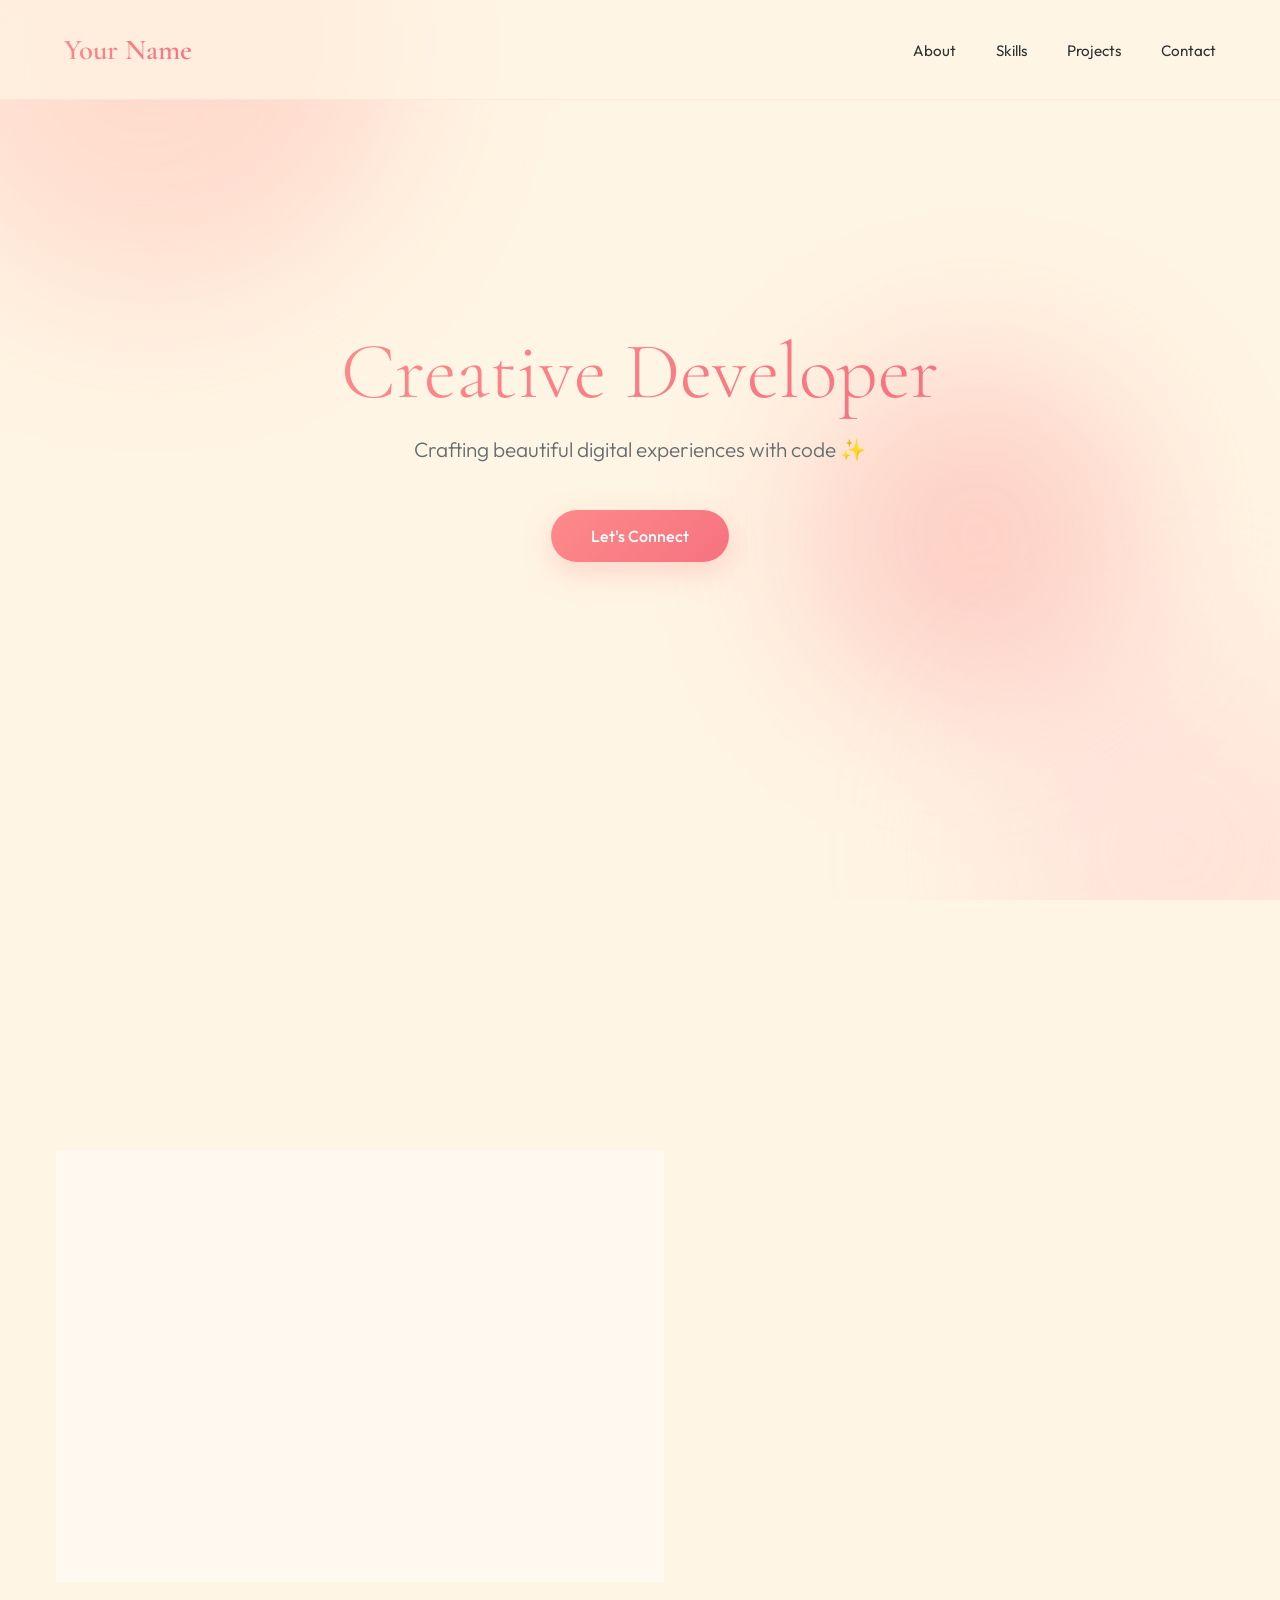
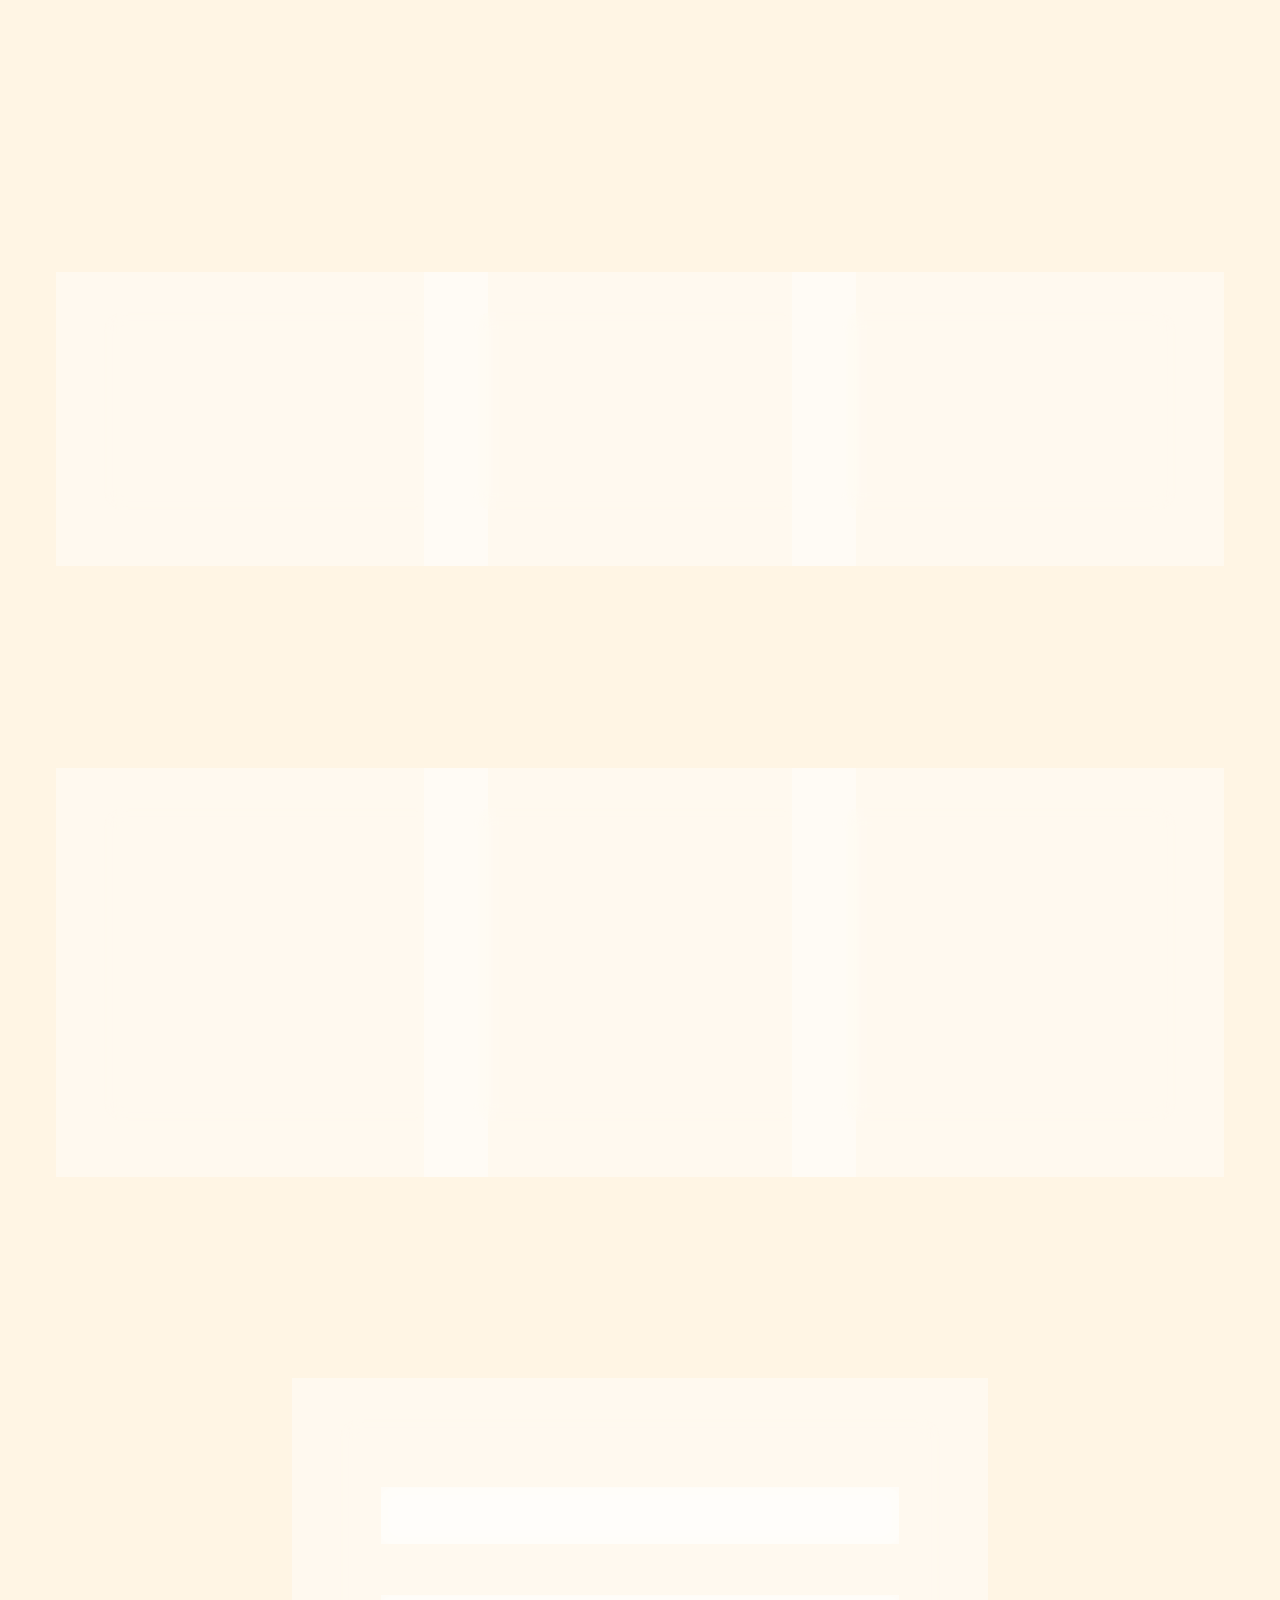
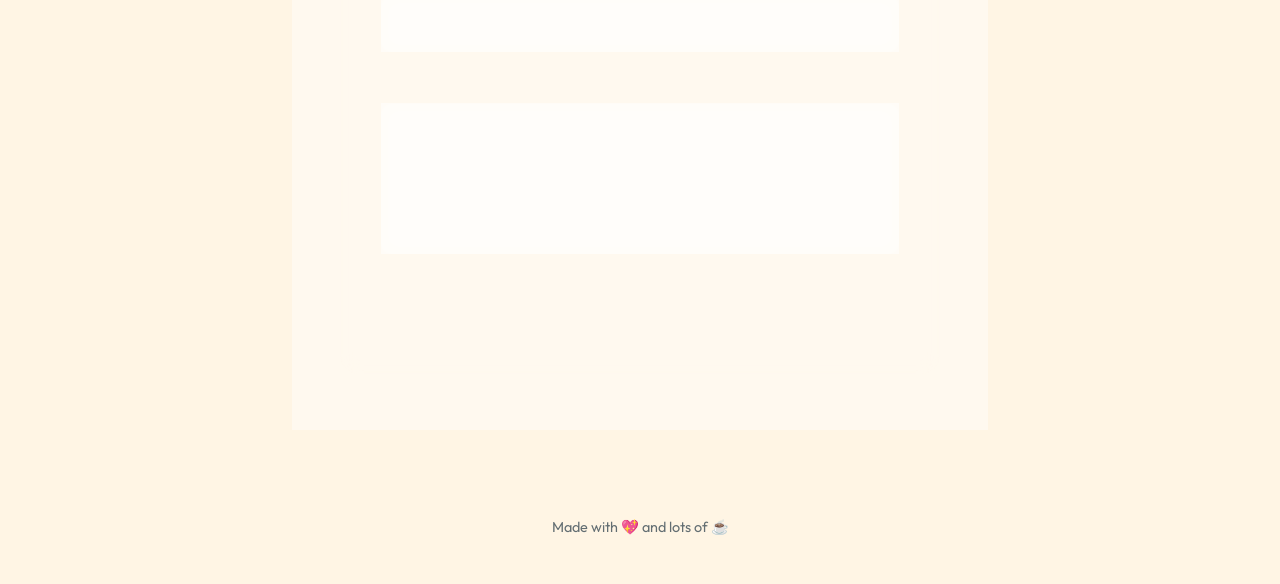
==== index.html @ 762ed894 "Initial commit: Add portfolio" ====
<!DOCTYPE html>
<html lang="en">
<head>
    <meta charset="UTF-8">
    <meta name="viewport" content="width=device-width, initial-scale=1.0">
    <title>Your Name - Portfolio</title>
    <link rel="preconnect" href="https://fonts.googleapis.com">
    <link rel="preconnect" href="https://fonts.gstatic.com" crossorigin>
    <link href="https://fonts.googleapis.com/css2?family=Cormorant+Garamond:wght@300;400;600&family=Outfit:wght@300;400;500&display=swap" rel="stylesheet">
    
    <style>
        :root {
            --peach: #FFB5A7;
            --coral: #FD8A8A;
            --soft-pink: #FFC9DE;
            --cream: #FFF5E4;
            --deep-coral: #F67280;
            --text-dark: #2D3436;
            --text-light: #636E72;
        }

        * {
            margin: 0;
            padding: 0;
            box-sizing: border-box;
        }

        body {
            font-family: 'Outfit', sans-serif;
            background: var(--cream);
            color: var(--text-dark);
            overflow-x: hidden;
            position: relative;
        }

        /* Animated gradient background blobs */
        .background-blobs {
            position: fixed;
            top: 0;
            left: 0;
            width: 100%;
            height: 100%;
            z-index: -1;
            overflow: hidden;
        }

        .blob {
            position: absolute;
            border-radius: 50%;
            filter: blur(80px);
            opacity: 0.3;
            animation: float 20s infinite ease-in-out;
        }

        .blob1 {
            width: 500px;
            height: 500px;
            background: linear-gradient(45deg, var(--peach), var(--coral));
            top: -200px;
            left: -100px;
            animation-delay: 0s;
        }

        .blob2 {
            width: 400px;
            height: 400px;
            background: linear-gradient(135deg, var(--soft-pink), var(--peach));
            bottom: -150px;
            right: -100px;
            animation-delay: 5s;
        }

        .blob3 {
            width: 350px;
            height: 350px;
            background: linear-gradient(225deg, var(--coral), var(--deep-coral));
            top: 40%;
            right: 10%;
            animation-delay: 10s;
        }

        @keyframes float {
            0%, 100% {
                transform: translate(0, 0) scale(1);
            }
            33% {
                transform: translate(30px, -50px) scale(1.1);
            }
            66% {
                transform: translate(-20px, 30px) scale(0.9);
            }
        }

        /* Sparkle cursor effect */
        .sparkle {
            position: fixed;
            pointer-events: none;
            width: 10px;
            height: 10px;
            background: radial-gradient(circle, var(--coral), transparent);
            border-radius: 50%;
            animation: sparkleAnim 1s ease-out forwards;
            z-index: 9999;
        }

        @keyframes sparkleAnim {
            0% {
                transform: scale(0) rotate(0deg);
                opacity: 1;
            }
            100% {
                transform: scale(2) rotate(180deg);
                opacity: 0;
            }
        }

        /* Navigation */
        nav {
            position: fixed;
            top: 0;
            left: 0;
            right: 0;
            padding: 2rem 5%;
            display: flex;
            justify-content: space-between;
            align-items: center;
            z-index: 1000;
            background: rgba(255, 245, 228, 0.7);
            backdrop-filter: blur(10px);
            border-bottom: 1px solid rgba(255, 181, 167, 0.2);
        }

        .logo {
            font-family: 'Cormorant Garamond', serif;
            font-size: 1.8rem;
            font-weight: 600;
            background: linear-gradient(135deg, var(--coral), var(--deep-coral));
            -webkit-background-clip: text;
            -webkit-text-fill-color: transparent;
            background-clip: text;
        }

        nav ul {
            display: flex;
            gap: 2.5rem;
            list-style: none;
        }

        nav a {
            color: var(--text-dark);
            text-decoration: none;
            font-weight: 400;
            font-size: 0.95rem;
            position: relative;
            transition: color 0.3s ease;
        }

        nav a::after {
            content: '';
            position: absolute;
            bottom: -5px;
            left: 0;
            width: 0;
            height: 2px;
            background: linear-gradient(90deg, var(--coral), var(--peach));
            transition: width 0.3s ease;
        }

        nav a:hover {
            color: var(--coral);
        }

        nav a:hover::after {
            width: 100%;
        }

        /* Container */
        .container {
            max-width: 1200px;
            margin: 0 auto;
            padding: 0 5%;
        }

        /* Hero Section */
        .hero {
            min-height: 100vh;
            display: flex;
            align-items: center;
            justify-content: center;
            text-align: center;
            padding-top: 80px;
        }

        .hero-content {
            opacity: 0;
            animation: fadeInUp 1s ease-out 0.3s forwards;
        }

        .hero h1 {
            font-family: 'Cormorant Garamond', serif;
            font-size: 5rem;
            font-weight: 300;
            margin-bottom: 1rem;
            background: linear-gradient(135deg, var(--coral), var(--deep-coral));
            -webkit-background-clip: text;
            -webkit-text-fill-color: transparent;
            background-clip: text;
        }

        .hero p {
            font-size: 1.3rem;
            color: var(--text-light);
            margin-bottom: 3rem;
            font-weight: 300;
        }

        .cta-button {
            display: inline-block;
            padding: 1rem 2.5rem;
            background: linear-gradient(135deg, var(--coral), var(--deep-coral));
            color: white;
            text-decoration: none;
            border-radius: 50px;
            font-weight: 500;
            transition: transform 0.3s ease, box-shadow 0.3s ease;
            box-shadow: 0 10px 30px rgba(253, 138, 138, 0.3);
        }

        .cta-button:hover {
            transform: translateY(-3px);
            box-shadow: 0 15px 40px rgba(253, 138, 138, 0.4);
        }

        @keyframes fadeInUp {
            from {
                opacity: 0;
                transform: translateY(30px);
            }
            to {
                opacity: 1;
                transform: translateY(0);
            }
        }

        /* Section styles */
        section {
            padding: 6rem 0;
            opacity: 0;
            transform: translateY(20px);
            transition: opacity 0.8s ease, transform 0.8s ease;
        }

        section.visible {
            opacity: 1;
            transform: translateY(0);
        }

        .section-title {
            font-family: 'Cormorant Garamond', serif;
            font-size: 3rem;
            text-align: center;
            margin-bottom: 3rem;
            background: linear-gradient(135deg, var(--coral), var(--deep-coral));
            -webkit-background-clip: text;
            -webkit-text-fill-color: transparent;
            background-clip: text;
        }

        /* Glass card effect */
        .glass-card {
            background: rgba(255, 255, 255, 0.4);
            backdrop-filter: blur(10px);
            border-radius: 20px;
            padding: 2.5rem;
            border: 1px solid rgba(255, 255, 255, 0.6);
            box-shadow: 0 8px 32px rgba(253, 138, 138, 0.15);
            transition: transform 0.3s ease, box-shadow 0.3s ease;
        }

        .glass-card:hover {
            transform: translateY(-5px);
            box-shadow: 0 12px 40px rgba(253, 138, 138, 0.25);
        }

        /* About Section */
        .about-content {
            display: grid;
            grid-template-columns: 1fr 1fr;
            gap: 3rem;
            align-items: center;
        }

        .about-text {
            font-size: 1.1rem;
            line-height: 1.8;
            color: var(--text-light);
        }

        .about-image {
            background: linear-gradient(135deg, var(--peach), var(--coral));
            border-radius: 20px;
            aspect-ratio: 1;
            display: flex;
            align-items: center;
            justify-content: center;
            font-size: 6rem;
            color: white;
            box-shadow: 0 15px 50px rgba(253, 138, 138, 0.3);
        }

        /* Skills Section */
        .skills-grid {
            display: grid;
            grid-template-columns: repeat(auto-fit, minmax(250px, 1fr));
            gap: 2rem;
        }

        .skill-card {
            text-align: center;
            padding: 2rem;
        }

        .skill-icon {
            font-size: 3rem;
            margin-bottom: 1rem;
        }

        .skill-card h3 {
            font-family: 'Cormorant Garamond', serif;
            font-size: 1.5rem;
            margin-bottom: 0.5rem;
            color: var(--coral);
        }

        .skill-card p {
            color: var(--text-light);
            font-size: 0.95rem;
        }

        /* Projects Section */
        .projects-grid {
            display: grid;
            grid-template-columns: repeat(auto-fit, minmax(300px, 1fr));
            gap: 2rem;
        }

        .project-card h3 {
            font-family: 'Cormorant Garamond', serif;
            font-size: 1.8rem;
            margin-bottom: 1rem;
            color: var(--coral);
        }

        .project-card p {
            color: var(--text-light);
            margin-bottom: 1.5rem;
            line-height: 1.6;
        }

        .project-tags {
            display: flex;
            gap: 0.5rem;
            flex-wrap: wrap;
        }

        .tag {
            padding: 0.3rem 1rem;
            background: linear-gradient(135deg, rgba(255, 181, 167, 0.3), rgba(253, 138, 138, 0.3));
            border-radius: 20px;
            font-size: 0.85rem;
            color: var(--deep-coral);
        }

        /* Contact Section */
        .contact-form {
            max-width: 600px;
            margin: 0 auto;
        }

        .form-group {
            margin-bottom: 1.5rem;
        }

        label {
            display: block;
            margin-bottom: 0.5rem;
            color: var(--text-dark);
            font-weight: 500;
        }

        input, textarea {
            width: 100%;
            padding: 1rem;
            border: 2px solid rgba(253, 138, 138, 0.2);
            border-radius: 10px;
            background: rgba(255, 255, 255, 0.5);
            backdrop-filter: blur(10px);
            font-family: 'Outfit', sans-serif;
            font-size: 1rem;
            color: var(--text-dark);
            transition: border-color 0.3s ease, transform 0.3s ease;
        }

        input:focus, textarea:focus {
            outline: none;
            border-color: var(--coral);
            transform: translateY(-2px);
        }

        textarea {
            resize: vertical;
            min-height: 150px;
        }

        button[type="submit"] {
            width: 100%;
            padding: 1rem;
            background: linear-gradient(135deg, var(--coral), var(--deep-coral));
            color: white;
            border: none;
            border-radius: 50px;
            font-size: 1rem;
            font-weight: 500;
            cursor: pointer;
            transition: transform 0.3s ease, box-shadow 0.3s ease;
            box-shadow: 0 10px 30px rgba(253, 138, 138, 0.3);
        }

        button[type="submit"]:hover {
            transform: translateY(-3px);
            box-shadow: 0 15px 40px rgba(253, 138, 138, 0.4);
        }

        /* Footer */
        footer {
            text-align: center;
            padding: 3rem 0;
            color: var(--text-light);
            font-size: 0.9rem;
        }

        /* Responsive */
        @media (max-width: 768px) {
            .hero h1 {
                font-size: 3rem;
            }

            .about-content {
                grid-template-columns: 1fr;
            }

            nav ul {
                gap: 1.5rem;
            }

            nav {
                padding: 1.5rem 5%;
            }
        }
    </style>
</head>
<body>
    <!-- Background blobs -->
    <div class="background-blobs">
        <div class="blob blob1"></div>
        <div class="blob blob2"></div>
        <div class="blob blob3"></div>
    </div>

    <!-- Navigation -->
    <nav>
        <div class="logo">Your Name</div>
        <ul>
            <li><a href="#about">About</a></li>
            <li><a href="#skills">Skills</a></li>
            <li><a href="#projects">Projects</a></li>
            <li><a href="#contact">Contact</a></li>
        </ul>
    </nav>

    <!-- Hero Section -->
    <section class="hero">
        <div class="hero-content">
            <h1>Creative Developer</h1>
            <p>Crafting beautiful digital experiences with code ✨</p>
            <a href="#contact" class="cta-button">Let's Connect</a>
        </div>
    </section>

    <!-- About Section -->
    <section id="about">
        <div class="container">
            <h2 class="section-title">About Me</h2>
            <div class="about-content">
                <div class="glass-card about-text">
                    <p>Hi! I'm a passionate developer who loves creating beautiful and functional web experiences. I believe that code is an art form, and every project is an opportunity to craft something unique and memorable.</p>
                    <br>
                    <p>When I'm not coding, you can find me exploring new design trends, sipping matcha lattes, and finding inspiration in the world around me.</p>
                </div>
                <div class="about-image">
                    ✨
                </div>
            </div>
        </div>
    </section>

    <!-- Skills Section -->
    <section id="skills">
        <div class="container">
            <h2 class="section-title">Skills</h2>
            <div class="skills-grid">
                <div class="glass-card skill-card">
                    <div class="skill-icon">💻</div>
                    <h3>Frontend Development</h3>
                    <p>HTML, CSS, JavaScript, React</p>
                </div>
                <div class="glass-card skill-card">
                    <div class="skill-icon">🎨</div>
                    <h3>UI/UX Design</h3>
                    <p>Figma, Adobe XD, Responsive Design</p>
                </div>
                <div class="glass-card skill-card">
                    <div class="skill-icon">⚡</div>
                    <h3>Backend & Tools</h3>
                    <p>Node.js, Git, REST APIs</p>
                </div>
            </div>
        </div>
    </section>

    <!-- Projects Section -->
    <section id="projects">
        <div class="container">
            <h2 class="section-title">Projects</h2>
            <div class="projects-grid">
                <div class="glass-card project-card">
                    <h3>Project One</h3>
                    <p>A beautiful web application that showcases modern design principles and clean code architecture. Built with passion and attention to detail.</p>
                    <div class="project-tags">
                        <span class="tag">React</span>
                        <span class="tag">CSS</span>
                        <span class="tag">API</span>
                    </div>
                </div>
                <div class="glass-card project-card">
                    <h3>Project Two</h3>
                    <p>An elegant solution to a complex problem, featuring smooth animations and intuitive user experience that delights users.</p>
                    <div class="project-tags">
                        <span class="tag">JavaScript</span>
                        <span class="tag">Design</span>
                        <span class="tag">UX</span>
                    </div>
                </div>
                <div class="glass-card project-card">
                    <h3>Project Three</h3>
                    <p>A creative experiment in interactive design, pushing the boundaries of what's possible in the browser with modern web technologies.</p>
                    <div class="project-tags">
                        <span class="tag">HTML</span>
                        <span class="tag">CSS</span>
                        <span class="tag">Animation</span>
                    </div>
                </div>
            </div>
        </div>
    </section>

    <!-- Contact Section -->
    <section id="contact">
        <div class="container">
            <h2 class="section-title">Get In Touch</h2>
            <div class="glass-card contact-form">
                <form id="contactForm">
                    <div class="form-group">
                        <label for="name">Name</label>
                        <input type="text" id="name" name="name" required>
                    </div>
                    <div class="form-group">
                        <label for="email">Email</label>
                        <input type="email" id="email" name="email" required>
                    </div>
                    <div class="form-group">
                        <label for="message">Message</label>
                        <textarea id="message" name="message" required></textarea>
                    </div>
                    <button type="submit">Send Message ✨</button>
                </form>
            </div>
        </div>
    </section>

    <!-- Footer -->
    <footer>
        <p>Made with 💖 and lots of ☕</p>
    </footer>

    <script>
        // Sparkle cursor effect
        document.addEventListener('mousemove', (e) => {
            if (Math.random() > 0.8) {
                const sparkle = document.createElement('div');
                sparkle.className = 'sparkle';
                sparkle.style.left = e.pageX + 'px';
                sparkle.style.top = e.pageY + 'px';
                document.body.appendChild(sparkle);

                setTimeout(() => {
                    sparkle.remove();
                }, 1000);
            }
        });

        // Smooth scroll
        document.querySelectorAll('a[href^="#"]').forEach(anchor => {
            anchor.addEventListener('click', function (e) {
                e.preventDefault();
                const target = document.querySelector(this.getAttribute('href'));
                if (target) {
                    target.scrollIntoView({
                        behavior: 'smooth',
                        block: 'start'
                    });
                }
            });
        });

        // Intersection Observer for scroll animations
        const observerOptions = {
            threshold: 0.1,
            rootMargin: '0px 0px -100px 0px'
        };

        const observer = new IntersectionObserver((entries) => {
            entries.forEach(entry => {
                if (entry.isIntersecting) {
                    entry.target.classList.add('visible');
                }
            });
        }, observerOptions);

        document.querySelectorAll('section').forEach(section => {
            observer.observe(section);
        });

        // Form submission
        document.getElementById('contactForm').addEventListener('submit', (e) => {
            e.preventDefault();
            alert('Thank you for your message! 💖 (Note: This is a demo form. Connect it to a backend service to actually send emails.)');
            e.target.reset();
        });
    </script>
</body>
</html>
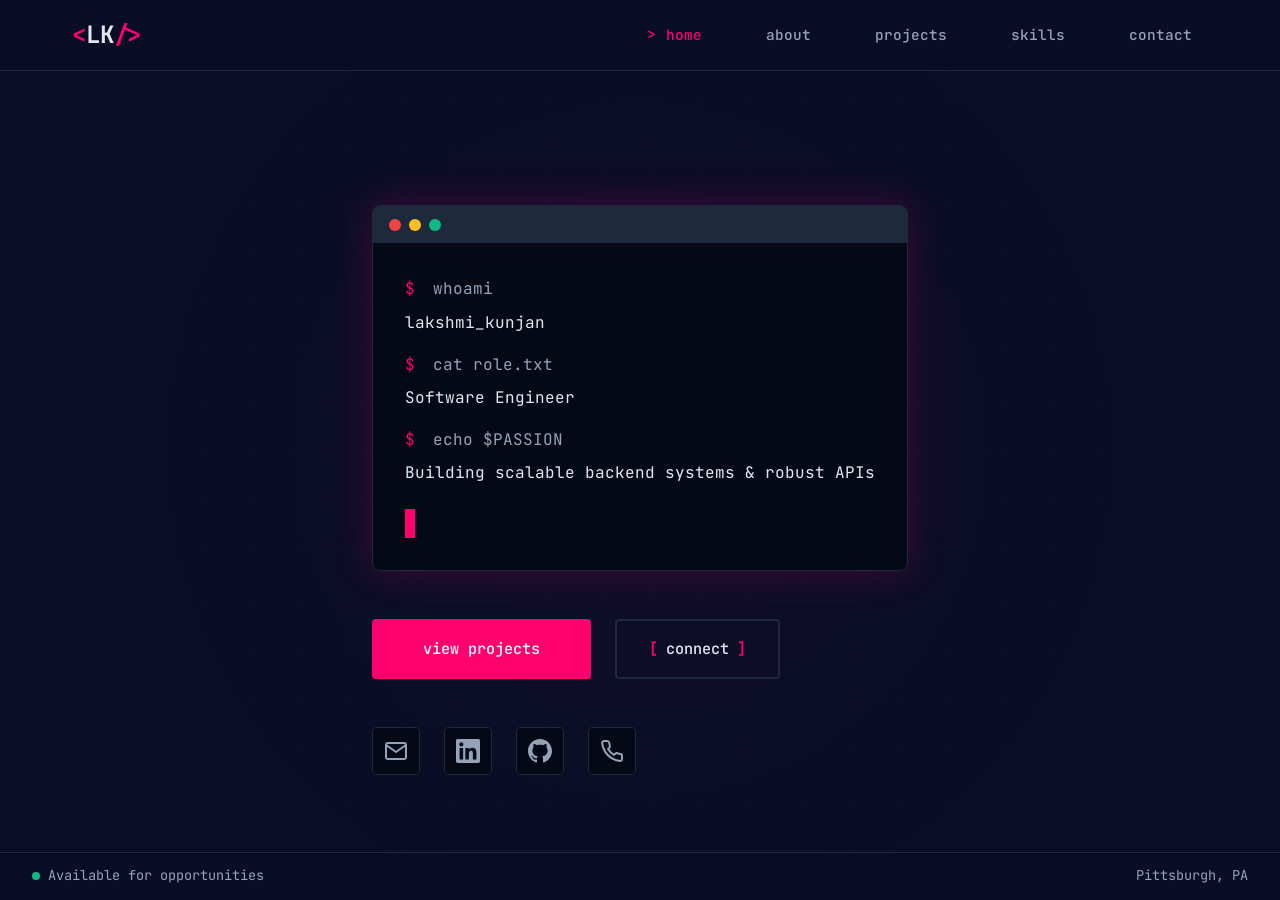
==== commit 49fbad0e: "Add all portfolio pages" ====
--- a/index.html
+++ b/index.html
@@ -3,650 +3,93 @@
 <head>
     <meta charset="UTF-8">
     <meta name="viewport" content="width=device-width, initial-scale=1.0">
-    <title>Your Name - Portfolio</title>
-    <link rel="preconnect" href="https://fonts.googleapis.com">
-    <link rel="preconnect" href="https://fonts.gstatic.com" crossorigin>
-    <link href="https://fonts.googleapis.com/css2?family=Cormorant+Garamond:wght@300;400;600&family=Outfit:wght@300;400;500&display=swap" rel="stylesheet">
-    
-    <style>
-        :root {
-            --peach: #FFB5A7;
-            --coral: #FD8A8A;
-            --soft-pink: #FFC9DE;
-            --cream: #FFF5E4;
-            --deep-coral: #F67280;
-            --text-dark: #2D3436;
-            --text-light: #636E72;
-        }
-
-        * {
-            margin: 0;
-            padding: 0;
-            box-sizing: border-box;
-        }
-
-        body {
-            font-family: 'Outfit', sans-serif;
-            background: var(--cream);
-            color: var(--text-dark);
-            overflow-x: hidden;
-            position: relative;
-        }
-
-        /* Animated gradient background blobs */
-        .background-blobs {
-            position: fixed;
-            top: 0;
-            left: 0;
-            width: 100%;
-            height: 100%;
-            z-index: -1;
-            overflow: hidden;
-        }
-
-        .blob {
-            position: absolute;
-            border-radius: 50%;
-            filter: blur(80px);
-            opacity: 0.3;
-            animation: float 20s infinite ease-in-out;
-        }
-
-        .blob1 {
-            width: 500px;
-            height: 500px;
-            background: linear-gradient(45deg, var(--peach), var(--coral));
-            top: -200px;
-            left: -100px;
-            animation-delay: 0s;
-        }
-
-        .blob2 {
-            width: 400px;
-            height: 400px;
-            background: linear-gradient(135deg, var(--soft-pink), var(--peach));
-            bottom: -150px;
-            right: -100px;
-            animation-delay: 5s;
-        }
-
-        .blob3 {
-            width: 350px;
-            height: 350px;
-            background: linear-gradient(225deg, var(--coral), var(--deep-coral));
-            top: 40%;
-            right: 10%;
-            animation-delay: 10s;
-        }
-
-        @keyframes float {
-            0%, 100% {
-                transform: translate(0, 0) scale(1);
-            }
-            33% {
-                transform: translate(30px, -50px) scale(1.1);
-            }
-            66% {
-                transform: translate(-20px, 30px) scale(0.9);
-            }
-        }
-
-        /* Sparkle cursor effect */
-        .sparkle {
-            position: fixed;
-            pointer-events: none;
-            width: 10px;
-            height: 10px;
-            background: radial-gradient(circle, var(--coral), transparent);
-            border-radius: 50%;
-            animation: sparkleAnim 1s ease-out forwards;
-            z-index: 9999;
-        }
-
-        @keyframes sparkleAnim {
-            0% {
-                transform: scale(0) rotate(0deg);
-                opacity: 1;
-            }
-            100% {
-                transform: scale(2) rotate(180deg);
-                opacity: 0;
-            }
-        }
-
-        /* Navigation */
-        nav {
-            position: fixed;
-            top: 0;
-            left: 0;
-            right: 0;
-            padding: 2rem 5%;
-            display: flex;
-            justify-content: space-between;
-            align-items: center;
-            z-index: 1000;
-            background: rgba(255, 245, 228, 0.7);
-            backdrop-filter: blur(10px);
-            border-bottom: 1px solid rgba(255, 181, 167, 0.2);
-        }
-
-        .logo {
-            font-family: 'Cormorant Garamond', serif;
-            font-size: 1.8rem;
-            font-weight: 600;
-            background: linear-gradient(135deg, var(--coral), var(--deep-coral));
-            -webkit-background-clip: text;
-            -webkit-text-fill-color: transparent;
-            background-clip: text;
-        }
-
-        nav ul {
-            display: flex;
-            gap: 2.5rem;
-            list-style: none;
-        }
-
-        nav a {
-            color: var(--text-dark);
-            text-decoration: none;
-            font-weight: 400;
-            font-size: 0.95rem;
-            position: relative;
-            transition: color 0.3s ease;
-        }
-
-        nav a::after {
-            content: '';
-            position: absolute;
-            bottom: -5px;
-            left: 0;
-            width: 0;
-            height: 2px;
-            background: linear-gradient(90deg, var(--coral), var(--peach));
-            transition: width 0.3s ease;
-        }
-
-        nav a:hover {
-            color: var(--coral);
-        }
-
-        nav a:hover::after {
-            width: 100%;
-        }
-
-        /* Container */
-        .container {
-            max-width: 1200px;
-            margin: 0 auto;
-            padding: 0 5%;
-        }
-
-        /* Hero Section */
-        .hero {
-            min-height: 100vh;
-            display: flex;
-            align-items: center;
-            justify-content: center;
-            text-align: center;
-            padding-top: 80px;
-        }
-
-        .hero-content {
-            opacity: 0;
-            animation: fadeInUp 1s ease-out 0.3s forwards;
-        }
-
-        .hero h1 {
-            font-family: 'Cormorant Garamond', serif;
-            font-size: 5rem;
-            font-weight: 300;
-            margin-bottom: 1rem;
-            background: linear-gradient(135deg, var(--coral), var(--deep-coral));
-            -webkit-background-clip: text;
-            -webkit-text-fill-color: transparent;
-            background-clip: text;
-        }
-
-        .hero p {
-            font-size: 1.3rem;
-            color: var(--text-light);
-            margin-bottom: 3rem;
-            font-weight: 300;
-        }
-
-        .cta-button {
-            display: inline-block;
-            padding: 1rem 2.5rem;
-            background: linear-gradient(135deg, var(--coral), var(--deep-coral));
-            color: white;
-            text-decoration: none;
-            border-radius: 50px;
-            font-weight: 500;
-            transition: transform 0.3s ease, box-shadow 0.3s ease;
-            box-shadow: 0 10px 30px rgba(253, 138, 138, 0.3);
-        }
-
-        .cta-button:hover {
-            transform: translateY(-3px);
-            box-shadow: 0 15px 40px rgba(253, 138, 138, 0.4);
-        }
-
-        @keyframes fadeInUp {
-            from {
-                opacity: 0;
-                transform: translateY(30px);
-            }
-            to {
-                opacity: 1;
-                transform: translateY(0);
-            }
-        }
-
-        /* Section styles */
-        section {
-            padding: 6rem 0;
-            opacity: 0;
-            transform: translateY(20px);
-            transition: opacity 0.8s ease, transform 0.8s ease;
-        }
-
-        section.visible {
-            opacity: 1;
-            transform: translateY(0);
-        }
-
-        .section-title {
-            font-family: 'Cormorant Garamond', serif;
-            font-size: 3rem;
-            text-align: center;
-            margin-bottom: 3rem;
-            background: linear-gradient(135deg, var(--coral), var(--deep-coral));
-            -webkit-background-clip: text;
-            -webkit-text-fill-color: transparent;
-            background-clip: text;
-        }
-
-        /* Glass card effect */
-        .glass-card {
-            background: rgba(255, 255, 255, 0.4);
-            backdrop-filter: blur(10px);
-            border-radius: 20px;
-            padding: 2.5rem;
-            border: 1px solid rgba(255, 255, 255, 0.6);
-            box-shadow: 0 8px 32px rgba(253, 138, 138, 0.15);
-            transition: transform 0.3s ease, box-shadow 0.3s ease;
-        }
-
-        .glass-card:hover {
-            transform: translateY(-5px);
-            box-shadow: 0 12px 40px rgba(253, 138, 138, 0.25);
-        }
-
-        /* About Section */
-        .about-content {
-            display: grid;
-            grid-template-columns: 1fr 1fr;
-            gap: 3rem;
-            align-items: center;
-        }
-
-        .about-text {
-            font-size: 1.1rem;
-            line-height: 1.8;
-            color: var(--text-light);
-        }
-
-        .about-image {
-            background: linear-gradient(135deg, var(--peach), var(--coral));
-            border-radius: 20px;
-            aspect-ratio: 1;
-            display: flex;
-            align-items: center;
-            justify-content: center;
-            font-size: 6rem;
-            color: white;
-            box-shadow: 0 15px 50px rgba(253, 138, 138, 0.3);
-        }
-
-        /* Skills Section */
-        .skills-grid {
-            display: grid;
-            grid-template-columns: repeat(auto-fit, minmax(250px, 1fr));
-            gap: 2rem;
-        }
-
-        .skill-card {
-            text-align: center;
-            padding: 2rem;
-        }
-
-        .skill-icon {
-            font-size: 3rem;
-            margin-bottom: 1rem;
-        }
-
-        .skill-card h3 {
-            font-family: 'Cormorant Garamond', serif;
-            font-size: 1.5rem;
-            margin-bottom: 0.5rem;
-            color: var(--coral);
-        }
-
-        .skill-card p {
-            color: var(--text-light);
-            font-size: 0.95rem;
-        }
-
-        /* Projects Section */
-        .projects-grid {
-            display: grid;
-            grid-template-columns: repeat(auto-fit, minmax(300px, 1fr));
-            gap: 2rem;
-        }
-
-        .project-card h3 {
-            font-family: 'Cormorant Garamond', serif;
-            font-size: 1.8rem;
-            margin-bottom: 1rem;
-            color: var(--coral);
-        }
-
-        .project-card p {
-            color: var(--text-light);
-            margin-bottom: 1.5rem;
-            line-height: 1.6;
-        }
-
-        .project-tags {
-            display: flex;
-            gap: 0.5rem;
-            flex-wrap: wrap;
-        }
-
-        .tag {
-            padding: 0.3rem 1rem;
-            background: linear-gradient(135deg, rgba(255, 181, 167, 0.3), rgba(253, 138, 138, 0.3));
-            border-radius: 20px;
-            font-size: 0.85rem;
-            color: var(--deep-coral);
-        }
-
-        /* Contact Section */
-        .contact-form {
-            max-width: 600px;
-            margin: 0 auto;
-        }
-
-        .form-group {
-            margin-bottom: 1.5rem;
-        }
-
-        label {
-            display: block;
-            margin-bottom: 0.5rem;
-            color: var(--text-dark);
-            font-weight: 500;
-        }
-
-        input, textarea {
-            width: 100%;
-            padding: 1rem;
-            border: 2px solid rgba(253, 138, 138, 0.2);
-            border-radius: 10px;
-            background: rgba(255, 255, 255, 0.5);
-            backdrop-filter: blur(10px);
-            font-family: 'Outfit', sans-serif;
-            font-size: 1rem;
-            color: var(--text-dark);
-            transition: border-color 0.3s ease, transform 0.3s ease;
-        }
-
-        input:focus, textarea:focus {
-            outline: none;
-            border-color: var(--coral);
-            transform: translateY(-2px);
-        }
-
-        textarea {
-            resize: vertical;
-            min-height: 150px;
-        }
-
-        button[type="submit"] {
-            width: 100%;
-            padding: 1rem;
-            background: linear-gradient(135deg, var(--coral), var(--deep-coral));
-            color: white;
-            border: none;
-            border-radius: 50px;
-            font-size: 1rem;
-            font-weight: 500;
-            cursor: pointer;
-            transition: transform 0.3s ease, box-shadow 0.3s ease;
-            box-shadow: 0 10px 30px rgba(253, 138, 138, 0.3);
-        }
-
-        button[type="submit"]:hover {
-            transform: translateY(-3px);
-            box-shadow: 0 15px 40px rgba(253, 138, 138, 0.4);
-        }
-
-        /* Footer */
-        footer {
-            text-align: center;
-            padding: 3rem 0;
-            color: var(--text-light);
-            font-size: 0.9rem;
-        }
-
-        /* Responsive */
-        @media (max-width: 768px) {
-            .hero h1 {
-                font-size: 3rem;
-            }
-
-            .about-content {
-                grid-template-columns: 1fr;
-            }
-
-            nav ul {
-                gap: 1.5rem;
-            }
-
-            nav {
-                padding: 1.5rem 5%;
-            }
-        }
-    </style>
+    <title>Lakshmi Kunjan | Software Engineer</title>
+    <link href="https://fonts.googleapis.com/css2?family=JetBrains+Mono:wght@400;500;700&family=IBM+Plex+Sans:wght@400;500;600;700&display=swap" rel="stylesheet">
+    <link rel="stylesheet" href="styles.css">
 </head>
 <body>
-    <!-- Background blobs -->
-    <div class="background-blobs">
-        <div class="blob blob1"></div>
-        <div class="blob blob2"></div>
-        <div class="blob blob3"></div>
-    </div>
+    <!-- Navigation -->
+    <nav class="navbar">
+        <div class="nav-container">
+            <div class="logo"><span class="bracket">&lt;</span>LK<span class="bracket">/&gt;</span></div>
+            <ul class="nav-menu">
+                <li><a href="index.html" class="active">home</a></li>
+                <li><a href="about.html">about</a></li>
+                <li><a href="projects.html">projects</a></li>
+                <li><a href="skills.html">skills</a></li>
+                <li><a href="contact.html">contact</a></li>
+            </ul>
+        </div>
+    </nav>
 
-    <!-- Navigation -->
-    <nav>
-        <div class="logo">Your Name</div>
-        <ul>
-            <li><a href="#about">About</a></li>
-            <li><a href="#skills">Skills</a></li>
-            <li><a href="#projects">Projects</a></li>
-            <li><a href="#contact">Contact</a></li>
-        </ul>
-    </nav>
+    <!-- Grid Background -->
+    <div class="grid-background"></div>
 
     <!-- Hero Section -->
     <section class="hero">
-        <div class="hero-content">
-            <h1>Creative Developer</h1>
-            <p>Crafting beautiful digital experiences with code ✨</p>
-            <a href="#contact" class="cta-button">Let's Connect</a>
-        </div>
-    </section>
+        <div class="container">
+            <div class="terminal-window">
+                <div class="terminal-header">
+                    <span class="terminal-dot red"></span>
+                    <span class="terminal-dot yellow"></span>
+                    <span class="terminal-dot green"></span>
+                </div>
+                <div class="terminal-body">
+                    <p class="terminal-line"><span class="prompt">$</span> whoami</p>
+                    <p class="terminal-output">lakshmi_kunjan</p>
+                    <p class="terminal-line"><span class="prompt">$</span> cat role.txt</p>
+                    <p class="terminal-output">Software Engineer</p>
+                    <p class="terminal-line"><span class="prompt">$</span> echo $PASSION</p>
+                    <p class="terminal-output">Building scalable backend systems & robust APIs</p>
+                    <p class="terminal-cursor">█</p>
+                </div>
+            </div>
+            
+            <div class="cta-section">
+                <a href="projects.html" class="btn-tech primary">
+                    <span class="btn-icon">{</span>
+                    view projects
+                    <span class="btn-icon">}</span>
+                </a>
+                <a href="contact.html" class="btn-tech secondary">
+                    <span class="btn-icon">[</span>
+                    connect
+                    <span class="btn-icon">]</span>
+                </a>
+            </div>
 
-    <!-- About Section -->
-    <section id="about">
-        <div class="container">
-            <h2 class="section-title">About Me</h2>
-            <div class="about-content">
-                <div class="glass-card about-text">
-                    <p>Hi! I'm a passionate developer who loves creating beautiful and functional web experiences. I believe that code is an art form, and every project is an opportunity to craft something unique and memorable.</p>
-                    <br>
-                    <p>When I'm not coding, you can find me exploring new design trends, sipping matcha lattes, and finding inspiration in the world around me.</p>
-                </div>
-                <div class="about-image">
-                    ✨
-                </div>
+            <div class="quick-connect">
+                <a href="mailto:lakshmi.kunjan@gmail.com" class="connect-link" title="Email">
+                    <svg width="24" height="24" fill="none" stroke="currentColor" stroke-width="2" stroke-linecap="round" stroke-linejoin="round">
+                        <path d="M4 4h16c1.1 0 2 .9 2 2v12c0 1.1-.9 2-2 2H4c-1.1 0-2-.9-2-2V6c0-1.1.9-2 2-2z"></path>
+                        <polyline points="22,6 12,13 2,6"></polyline>
+                    </svg>
+                </a>
+                <a href="https://www.linkedin.com/in/lakshmi-k-01384420b?lipi=urn%3Ali%3Apage%3Ad_flagship3_profile_view_base_contact_details%3BB70a%2BKesTjO8sYO9ozXfiw%3D%3D" target="_blank" class="connect-link" title="LinkedIn">
+                    <svg width="24" height="24" fill="currentColor" viewBox="0 0 24 24">
+                        <path d="M20.447 20.452h-3.554v-5.569c0-1.328-.027-3.037-1.852-3.037-1.853 0-2.136 1.445-2.136 2.939v5.667H9.351V9h3.414v1.561h.046c.477-.9 1.637-1.85 3.37-1.85 3.601 0 4.267 2.37 4.267 5.455v6.286zM5.337 7.433c-1.144 0-2.063-.926-2.063-2.065 0-1.138.92-2.063 2.063-2.063 1.14 0 2.064.925 2.064 2.063 0 1.139-.925 2.065-2.064 2.065zm1.782 13.019H3.555V9h3.564v11.452zM22.225 0H1.771C.792 0 0 .774 0 1.729v20.542C0 23.227.792 24 1.771 24h20.451C23.2 24 24 23.227 24 22.271V1.729C24 .774 23.2 0 22.222 0h.003z"/>
+                    </svg>
+                </a>
+                <a href="https://github.com/lakshmikunjan" target="_blank" class="connect-link" title="GitHub">
+                    <svg width="24" height="24" fill="currentColor" viewBox="0 0 24 24">
+                        <path d="M12 0c-6.626 0-12 5.373-12 12 0 5.302 3.438 9.8 8.207 11.387.599.111.793-.261.793-.577v-2.234c-3.338.726-4.033-1.416-4.033-1.416-.546-1.387-1.333-1.756-1.333-1.756-1.089-.745.083-.729.083-.729 1.205.084 1.839 1.237 1.839 1.237 1.07 1.834 2.807 1.304 3.492.997.107-.775.418-1.305.762-1.604-2.665-.305-5.467-1.334-5.467-5.931 0-1.311.469-2.381 1.236-3.221-.124-.303-.535-1.524.117-3.176 0 0 1.008-.322 3.301 1.23.957-.266 1.983-.399 3.003-.404 1.02.005 2.047.138 3.006.404 2.291-1.552 3.297-1.23 3.297-1.23.653 1.653.242 2.874.118 3.176.77.84 1.235 1.911 1.235 3.221 0 4.609-2.807 5.624-5.479 5.921.43.372.823 1.102.823 2.222v3.293c0 .319.192.694.801.576 4.765-1.589 8.199-6.086 8.199-11.386 0-6.627-5.373-12-12-12z"/>
+                    </svg>
+                </a>
+                <a href="tel:4125834705" class="connect-link" title="Phone">
+                    <svg width="24" height="24" fill="none" stroke="currentColor" stroke-width="2" stroke-linecap="round" stroke-linejoin="round">
+                        <path d="M22 16.92v3a2 2 0 0 1-2.18 2 19.79 19.79 0 0 1-8.63-3.07 19.5 19.5 0 0 1-6-6 19.79 19.79 0 0 1-3.07-8.67A2 2 0 0 1 4.11 2h3a2 2 0 0 1 2 1.72 12.84 12.84 0 0 0 .7 2.81 2 2 0 0 1-.45 2.11L8.09 9.91a16 16 0 0 0 6 6l1.27-1.27a2 2 0 0 1 2.11-.45 12.84 12.84 0 0 0 2.81.7A2 2 0 0 1 22 16.92z"></path>
+                    </svg>
+                </a>
             </div>
         </div>
     </section>
 
-    <!-- Skills Section -->
-    <section id="skills">
-        <div class="container">
-            <h2 class="section-title">Skills</h2>
-            <div class="skills-grid">
-                <div class="glass-card skill-card">
-                    <div class="skill-icon">💻</div>
-                    <h3>Frontend Development</h3>
-                    <p>HTML, CSS, JavaScript, React</p>
-                </div>
-                <div class="glass-card skill-card">
-                    <div class="skill-icon">🎨</div>
-                    <h3>UI/UX Design</h3>
-                    <p>Figma, Adobe XD, Responsive Design</p>
-                </div>
-                <div class="glass-card skill-card">
-                    <div class="skill-icon">⚡</div>
-                    <h3>Backend & Tools</h3>
-                    <p>Node.js, Git, REST APIs</p>
-                </div>
-            </div>
-        </div>
-    </section>
+    <!-- Status Bar -->
+    <div class="status-bar">
+        <span class="status-item"><span class="status-dot"></span> Available for opportunities</span>
+        <span class="status-item">Pittsburgh, PA</span>
+    </div>
 
-    <!-- Projects Section -->
-    <section id="projects">
-        <div class="container">
-            <h2 class="section-title">Projects</h2>
-            <div class="projects-grid">
-                <div class="glass-card project-card">
-                    <h3>Project One</h3>
-                    <p>A beautiful web application that showcases modern design principles and clean code architecture. Built with passion and attention to detail.</p>
-                    <div class="project-tags">
-                        <span class="tag">React</span>
-                        <span class="tag">CSS</span>
-                        <span class="tag">API</span>
-                    </div>
-                </div>
-                <div class="glass-card project-card">
-                    <h3>Project Two</h3>
-                    <p>An elegant solution to a complex problem, featuring smooth animations and intuitive user experience that delights users.</p>
-                    <div class="project-tags">
-                        <span class="tag">JavaScript</span>
-                        <span class="tag">Design</span>
-                        <span class="tag">UX</span>
-                    </div>
-                </div>
-                <div class="glass-card project-card">
-                    <h3>Project Three</h3>
-                    <p>A creative experiment in interactive design, pushing the boundaries of what's possible in the browser with modern web technologies.</p>
-                    <div class="project-tags">
-                        <span class="tag">HTML</span>
-                        <span class="tag">CSS</span>
-                        <span class="tag">Animation</span>
-                    </div>
-                </div>
-            </div>
-        </div>
-    </section>
-
-    <!-- Contact Section -->
-    <section id="contact">
-        <div class="container">
-            <h2 class="section-title">Get In Touch</h2>
-            <div class="glass-card contact-form">
-                <form id="contactForm">
-                    <div class="form-group">
-                        <label for="name">Name</label>
-                        <input type="text" id="name" name="name" required>
-                    </div>
-                    <div class="form-group">
-                        <label for="email">Email</label>
-                        <input type="email" id="email" name="email" required>
-                    </div>
-                    <div class="form-group">
-                        <label for="message">Message</label>
-                        <textarea id="message" name="message" required></textarea>
-                    </div>
-                    <button type="submit">Send Message ✨</button>
-                </form>
-            </div>
-        </div>
-    </section>
-
-    <!-- Footer -->
-    <footer>
-        <p>Made with 💖 and lots of ☕</p>
-    </footer>
-
-    <script>
-        // Sparkle cursor effect
-        document.addEventListener('mousemove', (e) => {
-            if (Math.random() > 0.8) {
-                const sparkle = document.createElement('div');
-                sparkle.className = 'sparkle';
-                sparkle.style.left = e.pageX + 'px';
-                sparkle.style.top = e.pageY + 'px';
-                document.body.appendChild(sparkle);
-
-                setTimeout(() => {
-                    sparkle.remove();
-                }, 1000);
-            }
-        });
-
-        // Smooth scroll
-        document.querySelectorAll('a[href^="#"]').forEach(anchor => {
-            anchor.addEventListener('click', function (e) {
-                e.preventDefault();
-                const target = document.querySelector(this.getAttribute('href'));
-                if (target) {
-                    target.scrollIntoView({
-                        behavior: 'smooth',
-                        block: 'start'
-                    });
-                }
-            });
-        });
-
-        // Intersection Observer for scroll animations
-        const observerOptions = {
-            threshold: 0.1,
-            rootMargin: '0px 0px -100px 0px'
-        };
-
-        const observer = new IntersectionObserver((entries) => {
-            entries.forEach(entry => {
-                if (entry.isIntersecting) {
-                    entry.target.classList.add('visible');
-                }
-            });
-        }, observerOptions);
-
-        document.querySelectorAll('section').forEach(section => {
-            observer.observe(section);
-        });
-
-        // Form submission
-        document.getElementById('contactForm').addEventListener('submit', (e) => {
-            e.preventDefault();
-            alert('Thank you for your message! 💖 (Note: This is a demo form. Connect it to a backend service to actually send emails.)');
-            e.target.reset();
-        });
-    </script>
+    <script src="script.js"></script>
 </body>
 </html>
--- a/styles.css
+++ b/styles.css
@@ -0,0 +1,699 @@
+:root {
+    --bg-dark: #0A0E27;
+    --bg-darker: #050815;
+    --tech-pink: #FF006E;
+    --tech-pink-glow: #FF1493;
+    --tech-purple: #8B5CF6;
+    --tech-blue: #00D9FF;
+    --text-light: #E2E8F0;
+    --text-dim: #94A3B8;
+    --border-color: #1E293B;
+    --code-green: #10B981;
+    --code-yellow: #FBBF24;
+    --code-red: #EF4444;
+}
+
+* {
+    margin: 0;
+    padding: 0;
+    box-sizing: border-box;
+}
+
+body {
+    font-family: 'IBM Plex Sans', sans-serif;
+    background: var(--bg-dark);
+    color: var(--text-light);
+    line-height: 1.6;
+    overflow-x: hidden;
+    min-height: 100vh;
+}
+
+/* Grid Background */
+.grid-background {
+    position: fixed;
+    top: 0;
+    left: 0;
+    width: 100%;
+    height: 100%;
+    z-index: -1;
+    background-image: 
+        linear-gradient(rgba(139, 92, 246, 0.05) 1px, transparent 1px),
+        linear-gradient(90deg, rgba(139, 92, 246, 0.05) 1px, transparent 1px);
+    background-size: 50px 50px;
+    opacity: 0.3;
+}
+
+.grid-background::before {
+    content: '';
+    position: absolute;
+    top: 0;
+    left: 0;
+    right: 0;
+    bottom: 0;
+    background: radial-gradient(circle at 50% 50%, rgba(255, 0, 110, 0.1), transparent 70%);
+}
+
+/* Navigation */
+.navbar {
+    position: fixed;
+    top: 0;
+    left: 0;
+    right: 0;
+    z-index: 1000;
+    background: rgba(10, 14, 39, 0.8);
+    backdrop-filter: blur(10px);
+    border-bottom: 1px solid var(--border-color);
+    padding: 1rem 0;
+}
+
+.nav-container {
+    max-width: 1200px;
+    margin: 0 auto;
+    padding: 0 2rem;
+    display: flex;
+    justify-content: space-between;
+    align-items: center;
+}
+
+.logo {
+    font-family: 'JetBrains Mono', monospace;
+    font-size: 1.5rem;
+    font-weight: 700;
+    color: var(--text-light);
+}
+
+.bracket {
+    color: var(--tech-pink);
+}
+
+.nav-menu {
+    display: flex;
+    list-style: none;
+    gap: 2rem;
+}
+
+.nav-menu a {
+    text-decoration: none;
+    color: var(--text-dim);
+    font-family: 'JetBrains Mono', monospace;
+    font-size: 0.9rem;
+    font-weight: 500;
+    transition: all 0.3s ease;
+    padding: 0.5rem 1rem;
+    border-radius: 4px;
+    position: relative;
+}
+
+.nav-menu a::before {
+    content: '>';
+    position: absolute;
+    left: 0;
+    opacity: 0;
+    transition: all 0.3s ease;
+    color: var(--tech-pink);
+}
+
+.nav-menu a:hover::before,
+.nav-menu a.active::before {
+    opacity: 1;
+    left: 0.3rem;
+}
+
+.nav-menu a:hover,
+.nav-menu a.active {
+    color: var(--tech-pink);
+    padding-left: 1.5rem;
+}
+
+/* Container */
+.container {
+    max-width: 1200px;
+    margin: 0 auto;
+    padding: 0 2rem;
+}
+
+/* Hero Section */
+.hero {
+    min-height: 100vh;
+    display: flex;
+    align-items: center;
+    padding-top: 5rem;
+}
+
+.terminal-window {
+    background: var(--bg-darker);
+    border: 1px solid var(--border-color);
+    border-radius: 8px;
+    overflow: hidden;
+    margin-bottom: 3rem;
+    box-shadow: 0 0 40px rgba(255, 0, 110, 0.2);
+}
+
+.terminal-header {
+    background: var(--border-color);
+    padding: 0.8rem 1rem;
+    display: flex;
+    gap: 0.5rem;
+}
+
+.terminal-dot {
+    width: 12px;
+    height: 12px;
+    border-radius: 50%;
+}
+
+.terminal-dot.red {
+    background: var(--code-red);
+}
+
+.terminal-dot.yellow {
+    background: var(--code-yellow);
+}
+
+.terminal-dot.green {
+    background: var(--code-green);
+}
+
+.terminal-body {
+    padding: 2rem;
+    font-family: 'JetBrains Mono', monospace;
+    font-size: 1rem;
+    line-height: 1.8;
+}
+
+.terminal-line {
+    color: var(--text-dim);
+    margin-bottom: 0.3rem;
+}
+
+.prompt {
+    color: var(--tech-pink);
+    margin-right: 0.5rem;
+}
+
+.terminal-output {
+    color: var(--text-light);
+    margin-bottom: 0.8rem;
+}
+
+.terminal-cursor {
+    display: inline-block;
+    background: var(--tech-pink);
+    color: transparent;
+    animation: blink 1s infinite;
+    margin-top: 0.5rem;
+}
+
+@keyframes blink {
+    0%, 50% {
+        opacity: 1;
+    }
+    51%, 100% {
+        opacity: 0;
+    }
+}
+
+/* CTA Section */
+.cta-section {
+    display: flex;
+    gap: 1.5rem;
+    margin-bottom: 3rem;
+    flex-wrap: wrap;
+}
+
+.btn-tech {
+    padding: 1rem 2rem;
+    font-family: 'JetBrains Mono', monospace;
+    font-size: 0.95rem;
+    font-weight: 500;
+    text-decoration: none;
+    border-radius: 4px;
+    transition: all 0.3s ease;
+    display: inline-flex;
+    align-items: center;
+    gap: 0.5rem;
+}
+
+.btn-tech.primary {
+    background: var(--tech-pink);
+    color: white;
+    border: 2px solid var(--tech-pink);
+}
+
+.btn-tech.primary:hover {
+    background: transparent;
+    box-shadow: 0 0 20px rgba(255, 0, 110, 0.5);
+    transform: translateY(-2px);
+}
+
+.btn-tech.secondary {
+    background: transparent;
+    color: var(--text-light);
+    border: 2px solid var(--border-color);
+}
+
+.btn-tech.secondary:hover {
+    border-color: var(--tech-pink);
+    color: var(--tech-pink);
+    box-shadow: 0 0 20px rgba(255, 0, 110, 0.3);
+    transform: translateY(-2px);
+}
+
+.btn-icon {
+    color: var(--tech-pink);
+    font-weight: 700;
+}
+
+/* Quick Connect */
+.quick-connect {
+    display: flex;
+    gap: 1.5rem;
+    flex-wrap: wrap;
+}
+
+.connect-link {
+    width: 48px;
+    height: 48px;
+    display: flex;
+    align-items: center;
+    justify-content: center;
+    background: var(--bg-darker);
+    border: 1px solid var(--border-color);
+    border-radius: 4px;
+    color: var(--text-dim);
+    transition: all 0.3s ease;
+    text-decoration: none;
+}
+
+.connect-link:hover {
+    border-color: var(--tech-pink);
+    color: var(--tech-pink);
+    box-shadow: 0 0 20px rgba(255, 0, 110, 0.3);
+    transform: translateY(-2px);
+}
+
+/* Status Bar */
+.status-bar {
+    position: fixed;
+    bottom: 0;
+    left: 0;
+    right: 0;
+    background: rgba(10, 14, 39, 0.9);
+    backdrop-filter: blur(10px);
+    border-top: 1px solid var(--border-color);
+    padding: 0.8rem 2rem;
+    display: flex;
+    justify-content: space-between;
+    font-family: 'JetBrains Mono', monospace;
+    font-size: 0.85rem;
+    color: var(--text-dim);
+    z-index: 999;
+}
+
+.status-item {
+    display: flex;
+    align-items: center;
+    gap: 0.5rem;
+}
+
+.status-dot {
+    width: 8px;
+    height: 8px;
+    border-radius: 50%;
+    background: var(--code-green);
+    animation: pulse 2s infinite;
+}
+
+@keyframes pulse {
+    0%, 100% {
+        opacity: 1;
+    }
+    50% {
+        opacity: 0.5;
+    }
+}
+
+/* Content Section */
+.content-section {
+    min-height: 100vh;
+    padding: 8rem 0 5rem;
+}
+
+.page-title {
+    font-family: 'JetBrains Mono', monospace;
+    font-size: 2.5rem;
+    margin-bottom: 3rem;
+    color: var(--text-light);
+}
+
+.code-symbol {
+    color: var(--tech-pink);
+    margin-right: 1rem;
+}
+
+/* About Page - Code Block */
+.content-grid {
+    display: grid;
+    grid-template-columns: 1fr 1fr;
+    gap: 2rem;
+    margin-top: 2rem;
+}
+
+.code-block {
+    background: var(--bg-darker);
+    border: 1px solid var(--border-color);
+    border-radius: 8px;
+    overflow: hidden;
+}
+
+.code-header {
+    background: var(--border-color);
+    padding: 0.8rem 1rem;
+    font-family: 'JetBrains Mono', monospace;
+    font-size: 0.85rem;
+    color: var(--text-dim);
+}
+
+.file-name {
+    color: var(--text-light);
+}
+
+.code-content {
+    padding: 1.5rem;
+}
+
+.code-content pre {
+    font-family: 'JetBrains Mono', monospace;
+    font-size: 0.9rem;
+    line-height: 1.8;
+}
+
+.keyword {
+    color: var(--tech-pink);
+}
+
+.class-name {
+    color: var(--code-yellow);
+}
+
+.function {
+    color: var(--tech-purple);
+}
+
+.param {
+    color: var(--tech-blue);
+}
+
+.string {
+    color: var(--code-green);
+}
+
+.number {
+    color: var(--code-yellow);
+}
+
+/* Info Panel */
+.info-panel {
+    display: flex;
+    flex-direction: column;
+    gap: 2rem;
+}
+
+.panel-section {
+    background: var(--bg-darker);
+    border: 1px solid var(--border-color);
+    border-radius: 8px;
+    padding: 1.5rem;
+}
+
+.panel-section h3 {
+    font-family: 'JetBrains Mono', monospace;
+    font-size: 1.1rem;
+    margin-bottom: 1rem;
+    color: var(--text-light);
+}
+
+.arrow {
+    color: var(--tech-pink);
+    margin-right: 0.5rem;
+}
+
+.panel-section p {
+    color: var(--text-dim);
+    line-height: 1.7;
+}
+
+/* Projects Page */
+.projects-container {
+    display: grid;
+    gap: 2rem;
+}
+
+.project-card {
+    background: var(--bg-darker);
+    border: 1px solid var(--border-color);
+    border-radius: 8px;
+    padding: 2rem;
+    transition: all 0.3s ease;
+}
+
+.project-card:hover {
+    border-color: var(--tech-pink);
+    box-shadow: 0 0 30px rgba(255, 0, 110, 0.2);
+    transform: translateY(-3px);
+}
+
+.project-header {
+    margin-bottom: 1rem;
+}
+
+.project-header h2 {
+    font-size: 1.5rem;
+    color: var(--text-light);
+    margin-bottom: 0.5rem;
+}
+
+.project-role {
+    font-family: 'JetBrains Mono', monospace;
+    font-size: 0.85rem;
+    color: var(--tech-pink);
+}
+
+.project-description {
+    color: var(--text-dim);
+    margin-bottom: 1.5rem;
+    line-height: 1.7;
+}
+
+.tech-stack {
+    display: flex;
+    flex-wrap: wrap;
+    gap: 0.8rem;
+}
+
+.tech {
+    font-family: 'JetBrains Mono', monospace;
+    font-size: 0.8rem;
+    padding: 0.4rem 0.8rem;
+    background: rgba(255, 0, 110, 0.1);
+    border: 1px solid rgba(255, 0, 110, 0.3);
+    border-radius: 4px;
+    color: var(--tech-pink);
+}
+
+/* Skills Page */
+.skills-matrix {
+    display: grid;
+    gap: 2rem;
+    margin-bottom: 3rem;
+}
+
+.skill-category {
+    background: var(--bg-darker);
+    border: 1px solid var(--border-color);
+    border-radius: 8px;
+    padding: 2rem;
+}
+
+.skill-category h3 {
+    font-family: 'JetBrains Mono', monospace;
+    font-size: 1.2rem;
+    margin-bottom: 1.5rem;
+    color: var(--text-light);
+}
+
+.skill-tags {
+    display: flex;
+    flex-wrap: wrap;
+    gap: 0.8rem;
+}
+
+.skill-tag {
+    font-family: 'JetBrains Mono', monospace;
+    font-size: 0.9rem;
+    padding: 0.6rem 1rem;
+    background: rgba(139, 92, 246, 0.1);
+    border: 1px solid rgba(139, 92, 246, 0.3);
+    border-radius: 4px;
+    color: var(--tech-purple);
+    transition: all 0.3s ease;
+}
+
+.skill-tag:hover {
+    background: rgba(255, 0, 110, 0.1);
+    border-color: var(--tech-pink);
+    color: var(--tech-pink);
+    transform: translateY(-2px);
+}
+
+.terminal-skills {
+    background: var(--bg-darker);
+    border: 1px solid var(--border-color);
+    border-radius: 8px;
+    overflow: hidden;
+}
+
+/* Contact Page */
+.contact-grid {
+    display: grid;
+    grid-template-columns: repeat(auto-fit, minmax(250px, 1fr));
+    gap: 2rem;
+    margin-bottom: 3rem;
+}
+
+.contact-card {
+    background: var(--bg-darker);
+    border: 1px solid var(--border-color);
+    border-radius: 8px;
+    padding: 2rem;
+    text-decoration: none;
+    transition: all 0.3s ease;
+    position: relative;
+    display: flex;
+    flex-direction: column;
+    align-items: center;
+    text-align: center;
+}
+
+.contact-card:hover {
+    border-color: var(--tech-pink);
+    box-shadow: 0 0 30px rgba(255, 0, 110, 0.2);
+    transform: translateY(-5px);
+}
+
+.contact-icon {
+    color: var(--text-dim);
+    margin-bottom: 1rem;
+    transition: all 0.3s ease;
+}
+
+.contact-card:hover .contact-icon {
+    color: var(--tech-pink);
+    transform: scale(1.1);
+}
+
+.contact-card h3 {
+    font-family: 'JetBrains Mono', monospace;
+    font-size: 1.1rem;
+    color: var(--text-light);
+    margin-bottom: 0.5rem;
+}
+
+.contact-card p {
+    color: var(--text-dim);
+    font-size: 0.9rem;
+    margin-bottom: 1rem;
+}
+
+.contact-arrow {
+    position: absolute;
+    bottom: 1rem;
+    right: 1rem;
+    color: var(--tech-pink);
+    opacity: 0;
+    transition: all 0.3s ease;
+}
+
+.contact-card:hover .contact-arrow {
+    opacity: 1;
+    right: 1.5rem;
+}
+
+.terminal-contact {
+    background: var(--bg-darker);
+    border: 1px solid var(--border-color);
+    border-radius: 8px;
+    overflow: hidden;
+}
+
+/* Responsive Design */
+@media (max-width: 968px) {
+    .content-grid {
+        grid-template-columns: 1fr;
+    }
+}
+
+@media (max-width: 768px) {
+    .nav-menu {
+        gap: 1rem;
+    }
+
+    .nav-menu a {
+        padding: 0.5rem;
+        font-size: 0.8rem;
+    }
+
+    .page-title {
+        font-size: 2rem;
+    }
+
+    .cta-section {
+        flex-direction: column;
+    }
+
+    .btn-tech {
+        width: 100%;
+        justify-content: center;
+    }
+
+    .contact-grid {
+        grid-template-columns: 1fr;
+    }
+
+    .status-bar {
+        flex-direction: column;
+        gap: 0.5rem;
+    }
+}
+
+@media (max-width: 480px) {
+    .nav-container {
+        padding: 0 1rem;
+    }
+
+    .container {
+        padding: 0 1rem;
+    }
+
+    .logo {
+        font-size: 1.2rem;
+    }
+
+    .nav-menu {
+        gap: 0.5rem;
+    }
+
+    .nav-menu a {
+        padding: 0.3rem 0.5rem;
+        font-size: 0.75rem;
+    }
+
+    .page-title {
+        font-size: 1.5rem;
+    }
+
+    .terminal-body {
+        padding: 1rem;
+        font-size: 0.85rem;
+    }
+}
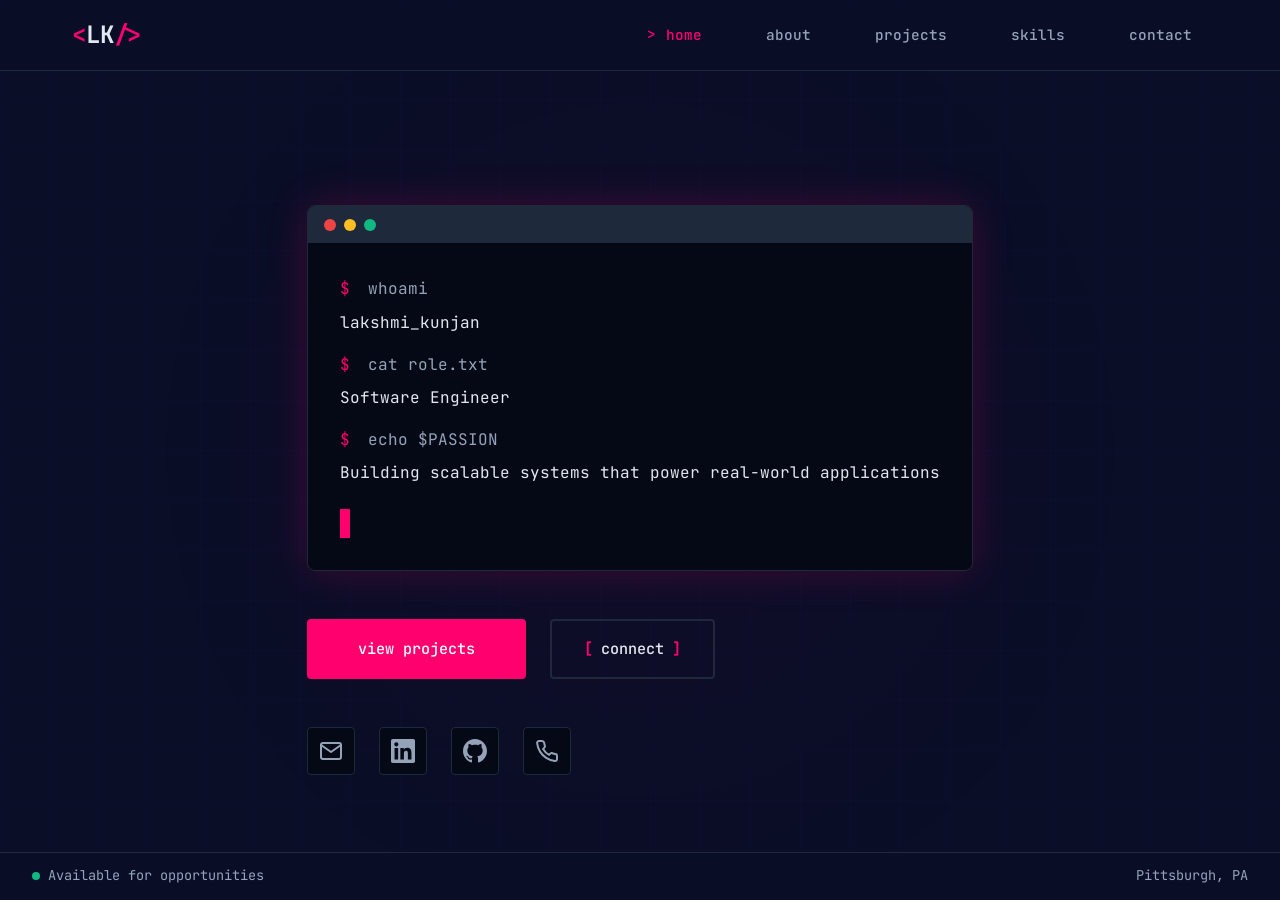
==== commit 03578a1c: "Update portfolio" ====
--- a/index.html
+++ b/index.html
@@ -40,7 +40,7 @@
                     <p class="terminal-line"><span class="prompt">$</span> cat role.txt</p>
                     <p class="terminal-output">Software Engineer</p>
                     <p class="terminal-line"><span class="prompt">$</span> echo $PASSION</p>
-                    <p class="terminal-output">Building scalable backend systems & robust APIs</p>
+                    <p class="terminal-output">Building scalable systems that power real-world applications</p>
                     <p class="terminal-cursor">█</p>
                 </div>
             </div>
